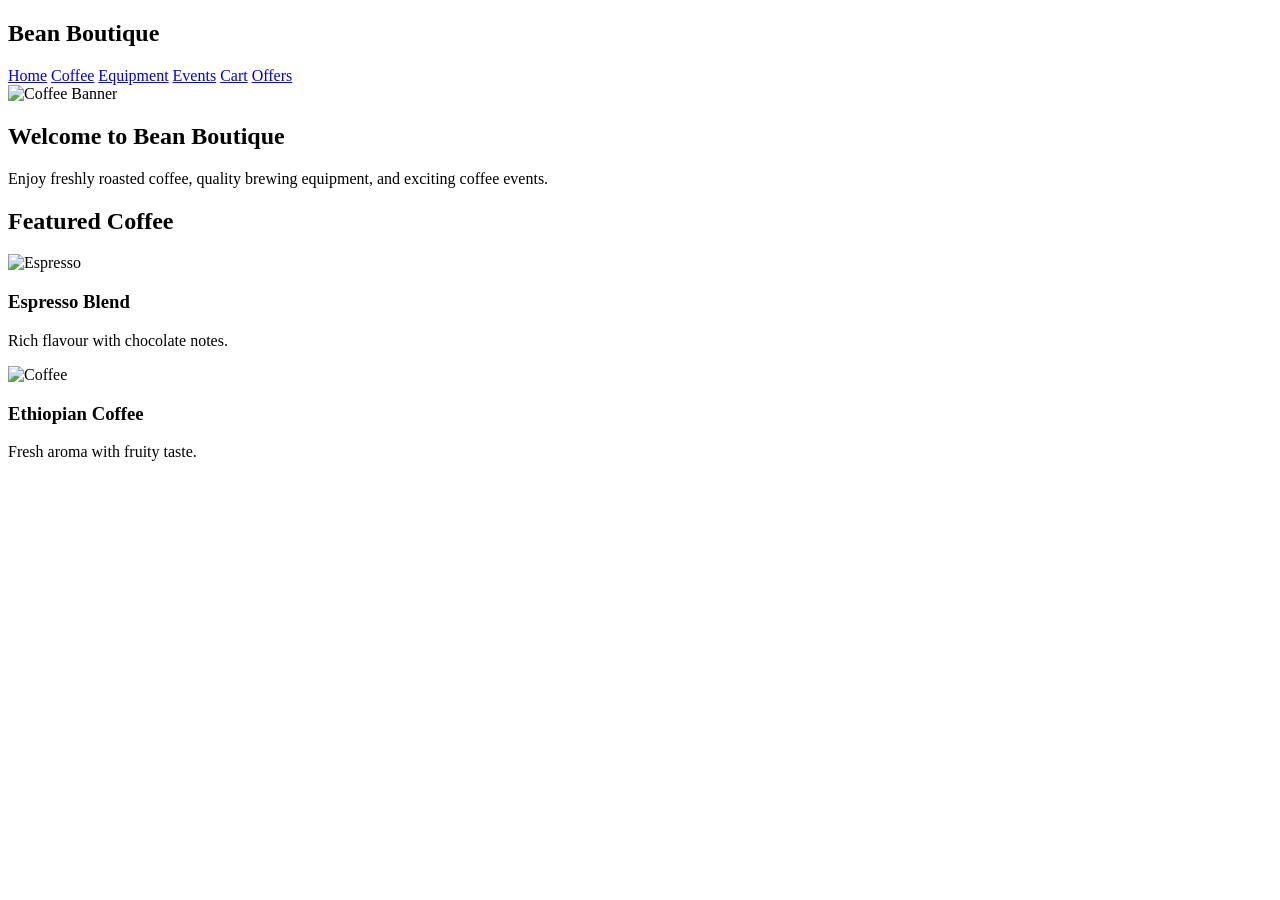
==== index.html @ 32bd18fa "coffee" ====
<!DOCTYPE html>
<html lang="en">
<head>
    <meta charset="UTF-8">
    <meta name="viewport" content="width=device-width, initial-scale=1.0">
    <title>Bean Boutique</title>
    <link rel="stylesheet" href="style.css">
</head>
<body>

    <main>
        <header class="header">

            <div class="logo">
                <h2>Bean Boutique</h2>
            </div>

            <nav class="navbar">

                <a href="index.html">Home</a>
                <a href="coffee.html">Coffee</a>
                <a href="equipment.html">Equipment</a>
                <a href="events.html">Events</a>
                <a href="cart.html">Cart</a>
                <a href="offers.html">Offers</a>

            </nav>

        </header>


        <section class="home-section">

            <div class="home-wrapper">

                <img src="coffee-banner.jpg" alt="Coffee Banner" class="banner-image">

                <h1>Welcome to Bean Boutique</h1>

                <p>
                    Enjoy freshly roasted coffee, quality brewing equipment,
                    and exciting coffee events.
                </p>

            </div>

        </section>
        <section class="coffee-section">

            <h2>Featured Coffee</h2>

            <div class="coffee-wrapper">

                <div class="coffee-card">

                    <img src="espresso.jpg" alt="Espresso">

                    <h3>Espresso Blend</h3>

                    <p>Rich flavour with chocolate notes.</p>

                </div>
                <div class="coffee-card">

                    <img src="ethiopian.jpg" alt="Coffee">

                    <h3>Ethiopian Coffee</h3>

                    <p>Fresh aroma with fruity taste.</p>

                </div>

                <div class="coffee-card">
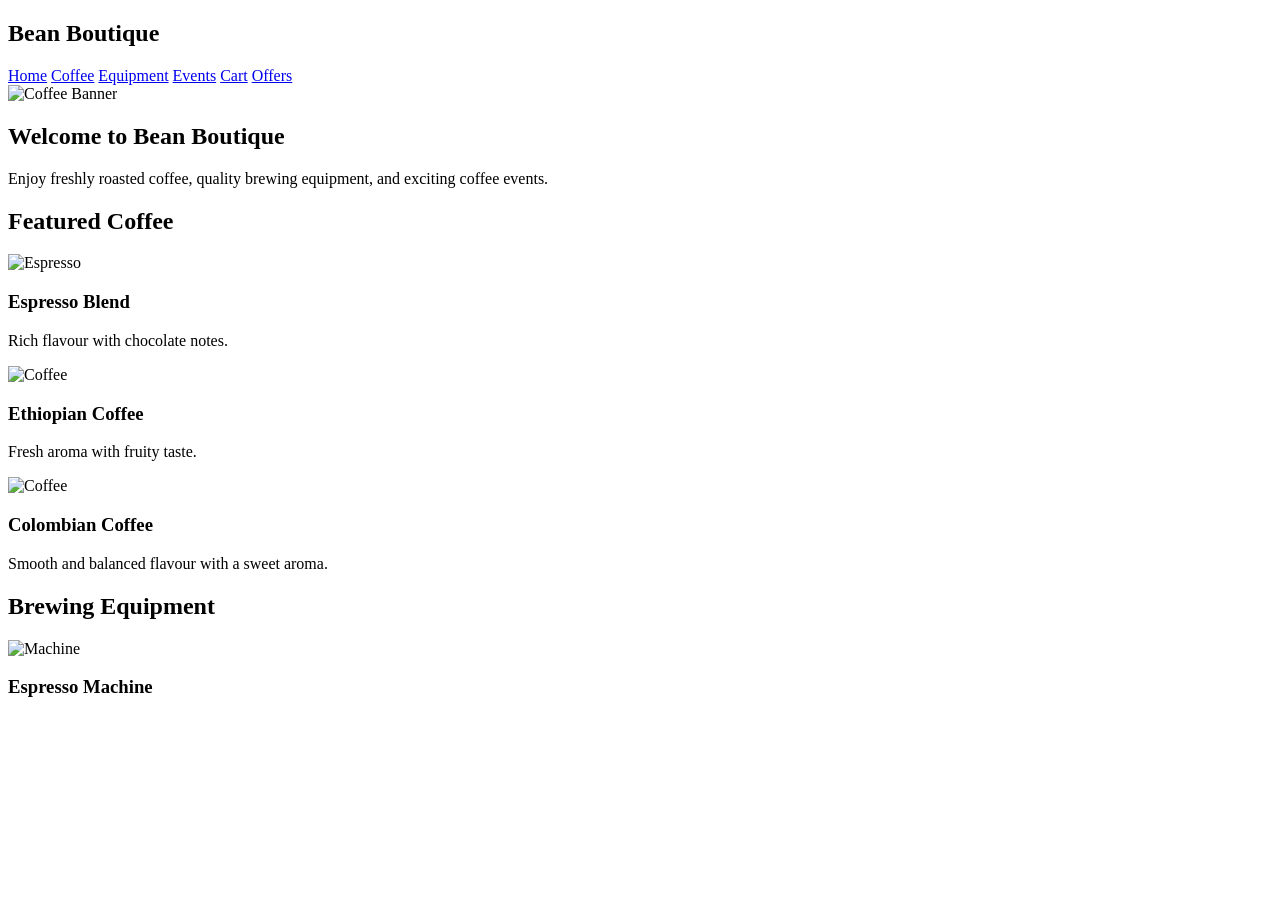
==== commit b7313971: "aroma" ====
--- a/index.html
+++ b/index.html
@@ -71,5 +71,29 @@
                 </div>
 
                 <div class="coffee-card">
+                     <img src="colombia.jpg" alt="Coffee">
+
+                    <h3>Colombian Coffee</h3>
+
+                    <p>Smooth and balanced flavour with a sweet aroma.</p>
+
+                </div>
+
+            </div>
+
+        </section>
+
+        <section class="equipment-section">
+
+            <h2>Brewing Equipment</h2>
+
+            <div class="equipment-wrapper">
+
+                <div class="equipment-card">
+
+                    <img src="machine.jpg" alt="Machine">
+
+                    <h3>Espresso Machine</h3>
 
 
+
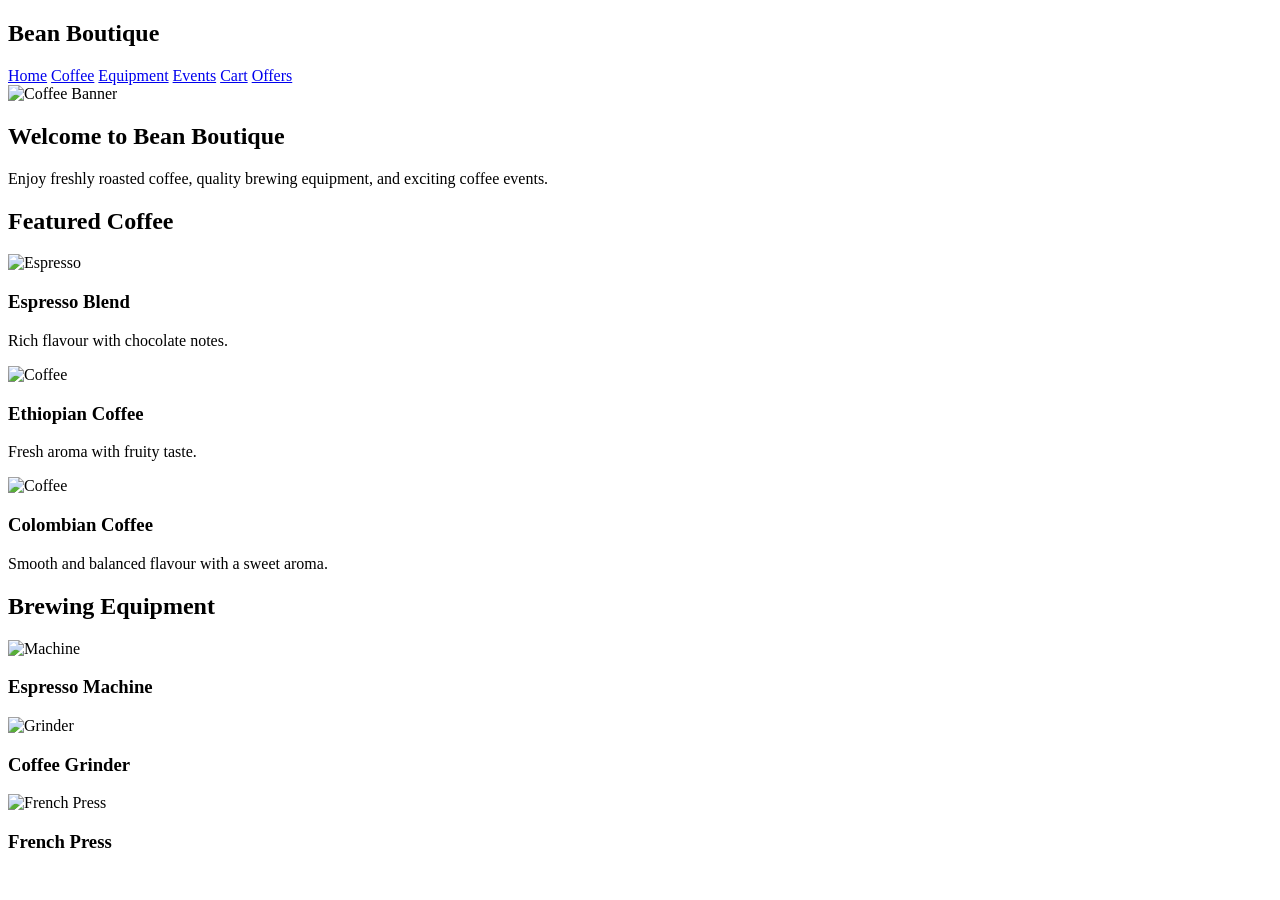
==== commit 58a4eeb6: "french" ====
--- a/index.html
+++ b/index.html
@@ -94,6 +94,28 @@
                     <img src="machine.jpg" alt="Machine">
 
                     <h3>Espresso Machine</h3>
+                    </div>
+                    <div class="equipment-card">
+
+                    <img src="grinder.jpg" alt="Grinder">
+
+                    <h3>Coffee Grinder</h3>
+
+                </div>
+
+                <div class="equipment-card">
+
+                    <img src="frenchpress.jpg" alt="French Press">
+
+                    <h3>French Press</h3>
+
+                </div>
+
+            </div>
+
+        </section>
 
 
 
+
+
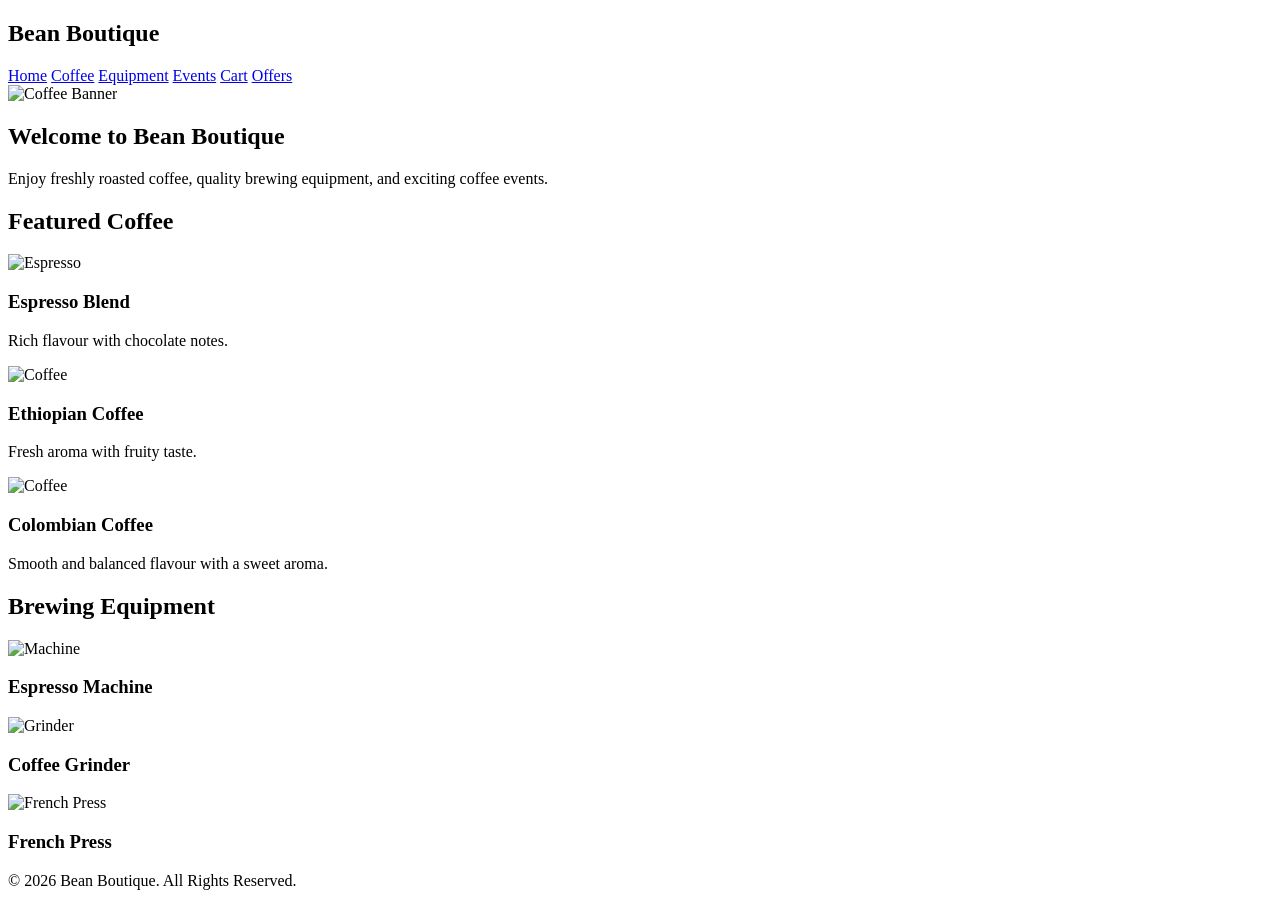
==== commit f94443c7: "boby" ====
--- a/index.html
+++ b/index.html
@@ -114,6 +114,17 @@
             </div>
 
         </section>
+        
+        <footer class="footer">
+
+            <p>&copy; 2026 Bean Boutique. All Rights Reserved.</p>
+
+        </footer>
+
+    </main>
+
+</body>
+</html>
 
 
 
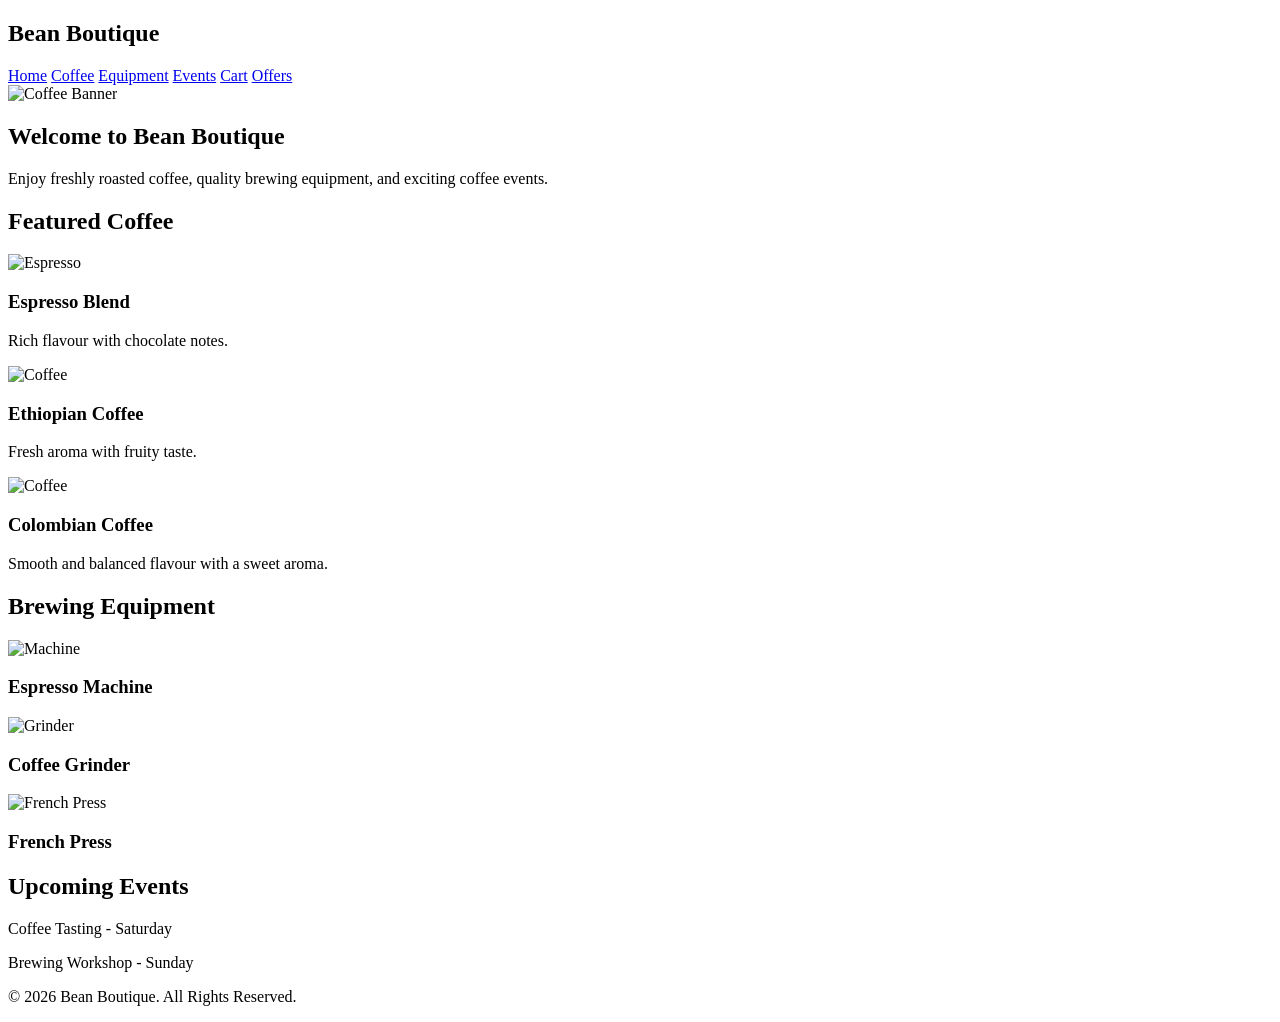
==== commit 264c25a2: "FIND" ====
--- a/index.html
+++ b/index.html
@@ -114,7 +114,16 @@
             </div>
 
         </section>
-        
+        <section class="event-section">
+
+            <h2>Upcoming Events</h2>
+
+            <p>Coffee Tasting - Saturday</p>
+
+            <p>Brewing Workshop - Sunday</p>
+
+        </section>
+
         <footer class="footer">
 
             <p>&copy; 2026 Bean Boutique. All Rights Reserved.</p>
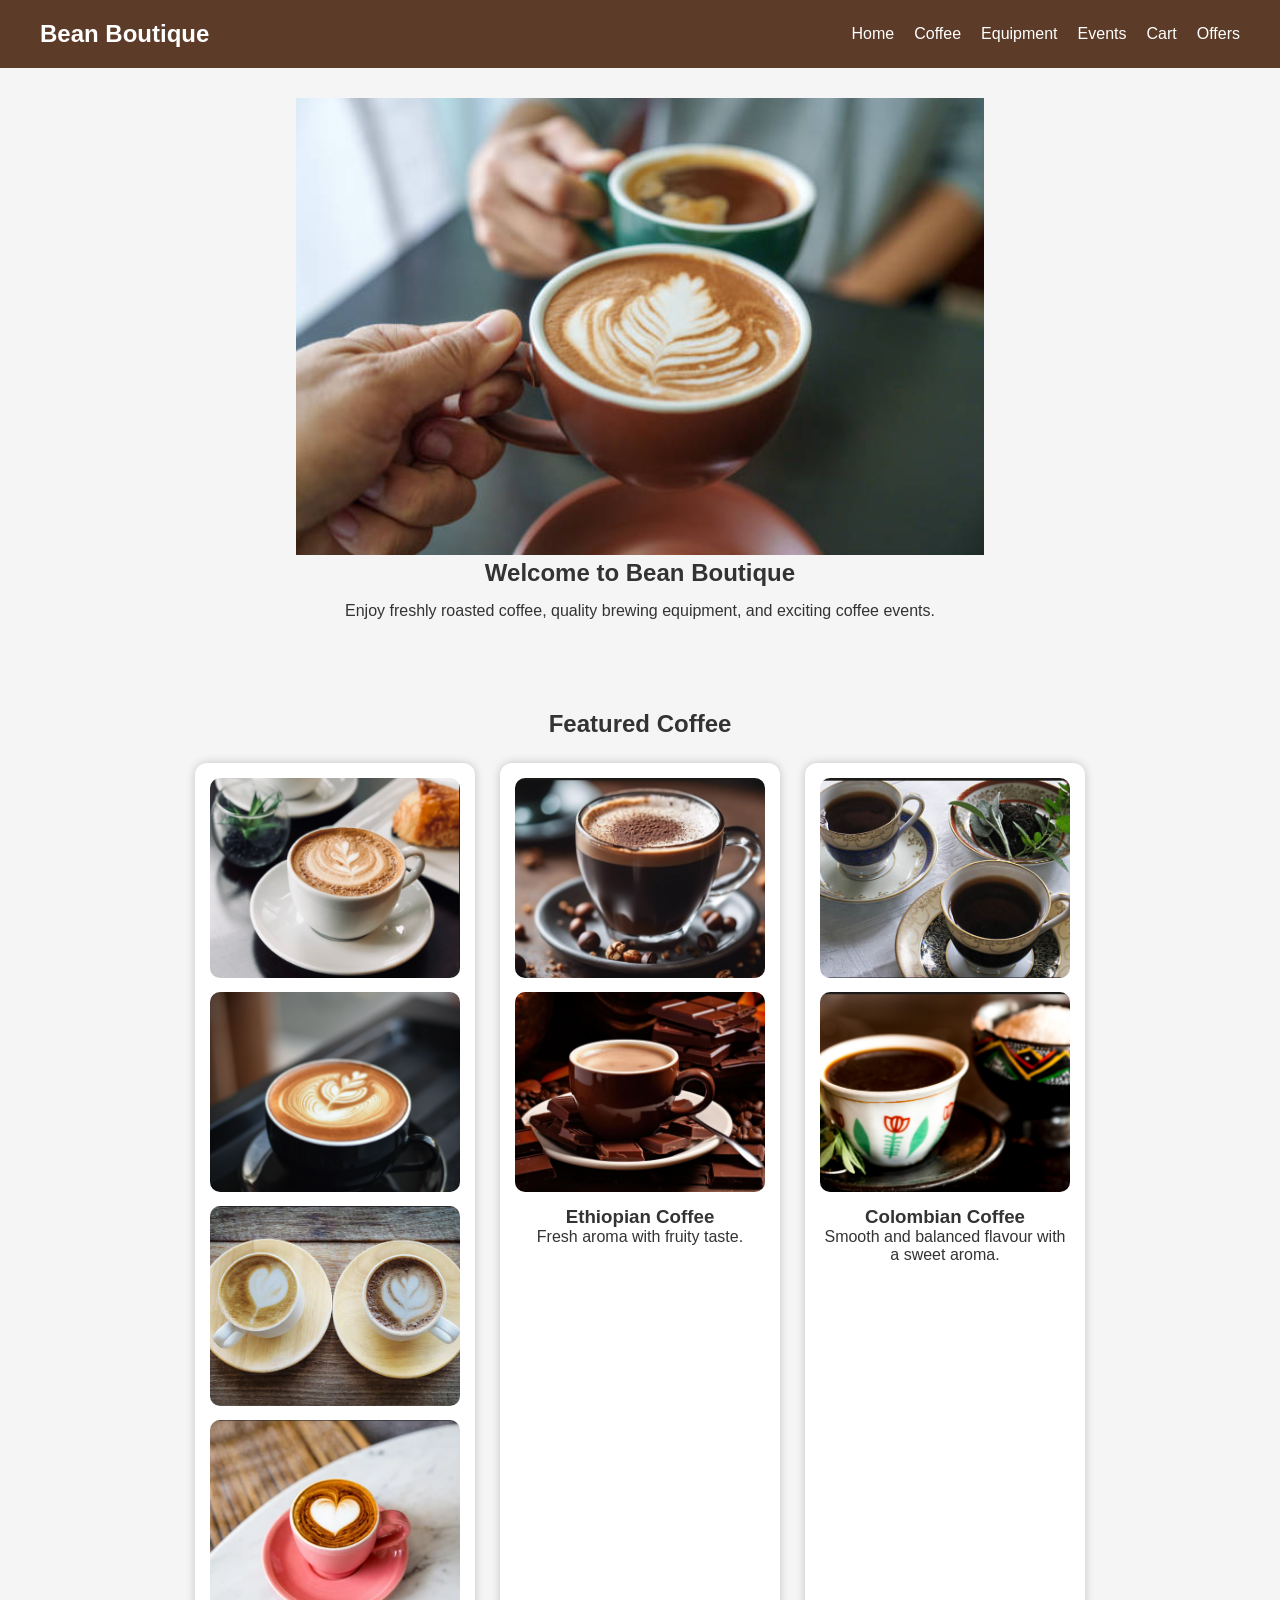
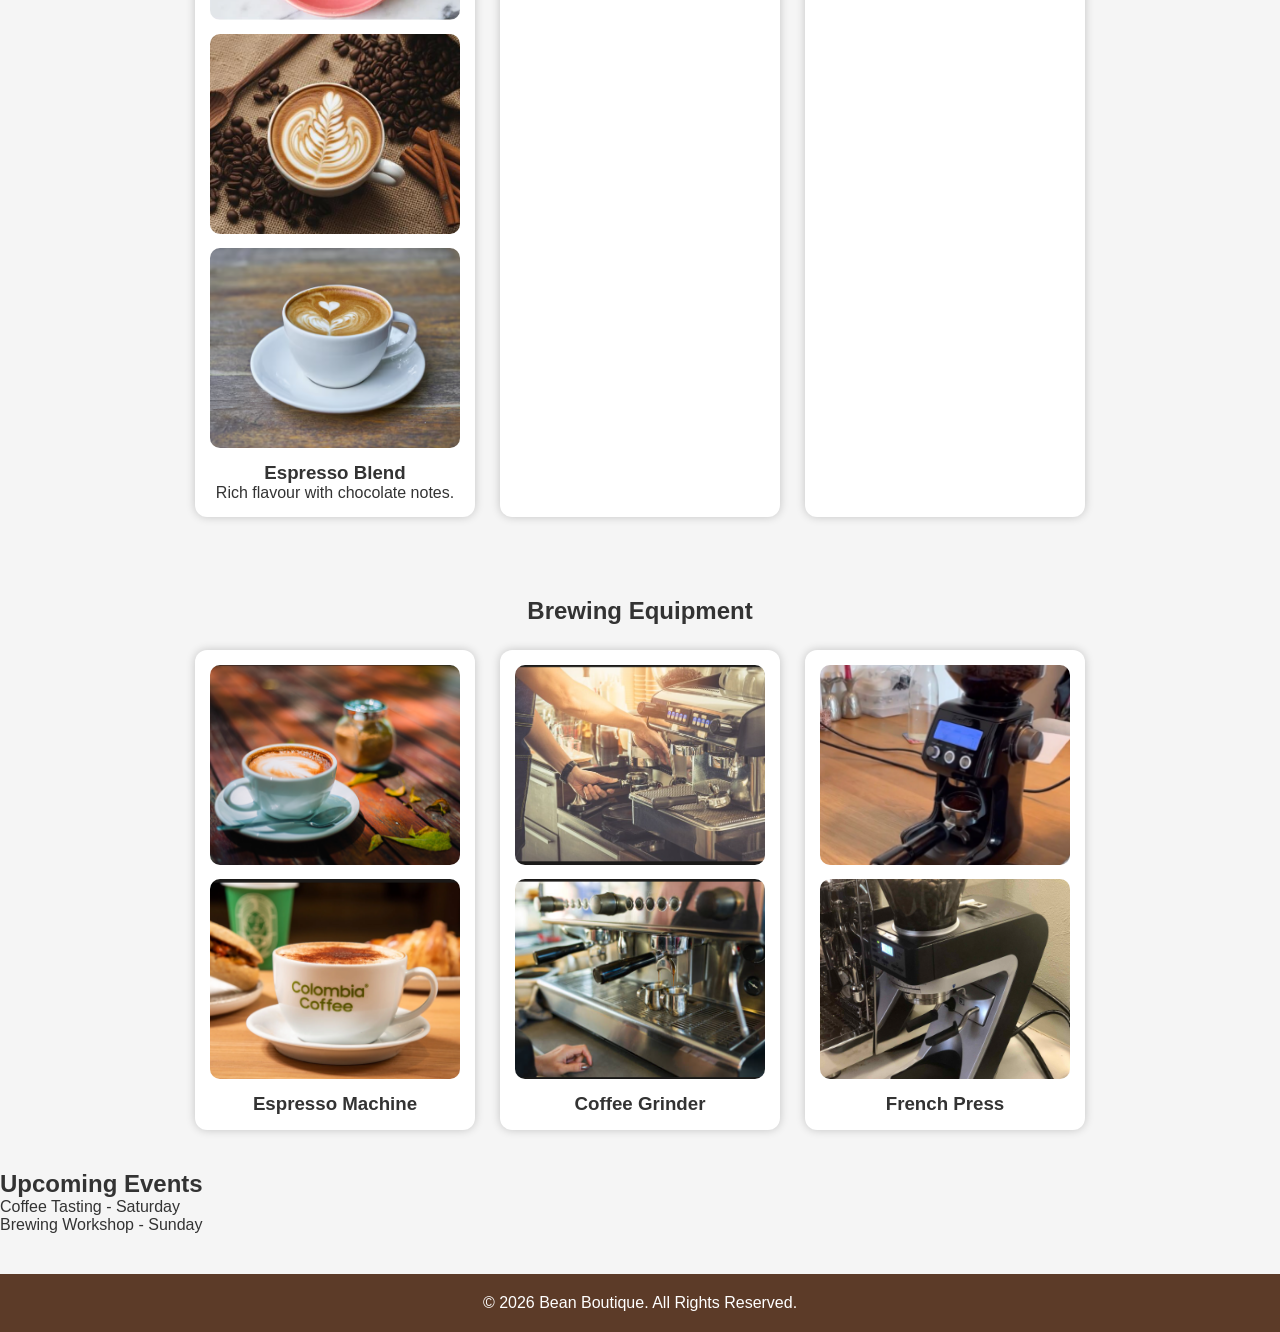
==== commit d685aaa2: "java" ====
--- a/index.html
+++ b/index.html
@@ -1,141 +1,119 @@
-<!DOCTYPE html>
+<!doctype html>
 <html lang="en">
-<head>
-    <meta charset="UTF-8">
-    <meta name="viewport" content="width=device-width, initial-scale=1.0">
+  <head>
+    <meta charset="UTF-8" />
+    <meta name="viewport" content="width=device-width, initial-scale=1.0" />
     <title>Bean Boutique</title>
-    <link rel="stylesheet" href="style.css">
-</head>
-<body>
+    <link rel="stylesheet" href="style.css" />
+  </head>
+  <body>
+    <main>
+      <header class="header">
+        <div class="logo">
+          <h2>Bean Boutique</h2>
+        </div>
 
-    <main>
-        <header class="header">
+        <nav class="navbar">
+          <a href="index.html">Home</a>
+          <a href="coffee.html">Coffee</a>
+          <a href="equipment.html">Equipment</a>
+          <a href="events.html">Events</a>
+          <a href="cart.html">Cart</a>
+          <a href="offers.html">Offers</a>
+        </nav>
+      </header>
 
-            <div class="logo">
-                <h2>Bean Boutique</h2>
-            </div>
+      <section class="home-section">
+        <div class="home-wrapper">
+          <img
+            src="coffee pics/coffee 5.png"
+            alt="Coffee Banner"
+            class="coffee pics/coffee 12.png"
+          />
 
-            <nav class="navbar">
+          <h1>Welcome to Bean Boutique</h1>
 
-                <a href="index.html">Home</a>
-                <a href="coffee.html">Coffee</a>
-                <a href="equipment.html">Equipment</a>
-                <a href="events.html">Events</a>
-                <a href="cart.html">Cart</a>
-                <a href="offers.html">Offers</a>
+          <p>
+            Enjoy freshly roasted coffee, quality brewing equipment, and
+            exciting coffee events.
+          </p>
+        </div>
+      </section>
+      <section class="coffee-section">
+        <h2>Featured Coffee</h2>
 
-            </nav>
+        <div class="coffee-wrapper">
+          <div class="coffee-card">
+            <img src="coffee pics/coffee 35.png" alt="coffee" />
+            <img src="coffee pics/coffee 36.png" alt="coffee" />
+            <img src="coffee pics/coffee 2.png" alt="coffee" />
+            <img src="coffee pics/coffee 3.png" alt="coffee" />
+            <img src="coffee pics/coffee 6.png" alt="coffee" />
+            <img src="coffee pics/coffee 7.png" alt="coffee" />
 
-        </header>
+            <h3>Espresso Blend</h3>
+
+            <p>Rich flavour with chocolate notes.</p>
+          </div>
+          <div class="coffee-card">
+            <img src="coffee pics/coffee 26.png" alt="Coffee" />
+            <img src="coffee pics/coffee 25.png" alt="Coffee" />
 
 
-        <section class="home-section">
+            <h3>Ethiopian Coffee</h3>
 
-            <div class="home-wrapper">
+            <p>Fresh aroma with fruity taste.</p>
+          </div>
 
-                <img src="coffee-banner.jpg" alt="Coffee Banner" class="banner-image">
-
-                <h1>Welcome to Bean Boutique</h1>
-
-                <p>
-                    Enjoy freshly roasted coffee, quality brewing equipment,
-                    and exciting coffee events.
-                </p>
-
-            </div>
-
-        </section>
-        <section class="coffee-section">
-
-            <h2>Featured Coffee</h2>
-
-            <div class="coffee-wrapper">
-
-                <div class="coffee-card">
-
-                    <img src="espresso.jpg" alt="Espresso">
-
-                    <h3>Espresso Blend</h3>
-
-                    <p>Rich flavour with chocolate notes.</p>
-
-                </div>
-                <div class="coffee-card">
-
-                    <img src="ethiopian.jpg" alt="Coffee">
-
-                    <h3>Ethiopian Coffee</h3>
-
-                    <p>Fresh aroma with fruity taste.</p>
-
-                </div>
-
-                <div class="coffee-card">
-                     <img src="colombia.jpg" alt="Coffee">
-
-                    <h3>Colombian Coffee</h3>
-
-                    <p>Smooth and balanced flavour with a sweet aroma.</p>
-
-                </div>
-
-            </div>
-
-        </section>
-
-        <section class="equipment-section">
-
-            <h2>Brewing Equipment</h2>
-
-            <div class="equipment-wrapper">
-
-                <div class="equipment-card">
-
-                    <img src="machine.jpg" alt="Machine">
-
-                    <h3>Espresso Machine</h3>
-                    </div>
-                    <div class="equipment-card">
-
-                    <img src="grinder.jpg" alt="Grinder">
-
-                    <h3>Coffee Grinder</h3>
-
-                </div>
-
-                <div class="equipment-card">
-
-                    <img src="frenchpress.jpg" alt="French Press">
-
-                    <h3>French Press</h3>
-
-                </div>
-
-            </div>
-
-        </section>
-        <section class="event-section">
-
-            <h2>Upcoming Events</h2>
-
-            <p>Coffee Tasting - Saturday</p>
-
-            <p>Brewing Workshop - Sunday</p>
-
-        </section>
-
-        <footer class="footer">
-
-            <p>&copy; 2026 Bean Boutique. All Rights Reserved.</p>
-
-        </footer>
-
-    </main>
-
-</body>
-</html>
+          <div class="coffee-card">
+            <img src="coffee pics/coffee 28.png" alt="Coffee" />
+            <img src="coffee pics/coffee 27.png" alt="Coffee" />
 
 
+            <h3>Colombian Coffee</h3>
 
+            <p>Smooth and balanced flavour with a sweet aroma.</p>
+          </div>
+        </div>
+      </section>
 
+      <section class="equipment-section">
+        <h2>Brewing Equipment</h2>
 
+        <div class="equipment-wrapper">
+          <div class="equipment-card">
+            <img src="coffee pics/coffee 30.png" alt="Machine" />
+            <img src="coffee pics/coffee 29.png" alt="Machine" />
+
+            <h3>Espresso Machine</h3>
+          </div>
+          <div class="equipment-card">
+            <img src="coffee pics/coffee 32.png" alt="Grinder" />
+            <img src="coffee pics/coffee 31.png" alt="Grinder" />
+
+            <h3>Coffee Grinder</h3>
+          </div>
+
+          <div class="equipment-card">
+            <img src="coffee pics/coffee 33.png" alt="French Press" />
+            <img src="coffee pics/coffee 34.png" alt="French Press" />
+            
+
+            <h3>French Press</h3>
+          </div>
+        </div>
+      </section>
+      <section class="event-section">
+        <h2>Upcoming Events</h2>
+
+        <p>Coffee Tasting - Saturday</p>
+
+        <p>Brewing Workshop - Sunday</p>
+      </section>
+
+      <footer class="footer">
+        <p>&copy; 2026 Bean Boutique. All Rights Reserved.</p>
+      </footer>
+    </main>
+  </body>
+</html>
--- a/style.css
+++ b/style.css
@@ -0,0 +1,412 @@
+
+
+*{
+    margin: 0;
+    padding: 0;
+    box-sizing: border-box;
+    font-family: Arial, Helvetica, sans-serif;
+}
+
+body{
+    background-color: #f5f5f5;
+    color: #333;
+}
+
+main{
+    width: 100%;
+}
+
+.header{
+    display: flex;
+    justify-content: space-between;
+    align-items: center;
+    background-color: #5c3b28;
+    padding: 20px 40px;
+}
+
+.logo h2{
+    color: white;
+}
+
+.navbar{
+    display: flex;
+    gap: 20px;
+}
+
+.navbar a{
+    text-decoration: none;
+    color: white;
+    transition: .4s ease;
+}
+
+.navbar a:hover{
+    color: gold;
+}
+
+.home-section{
+    padding: 30px;
+}
+
+.home-wrapper{
+    text-align: center;
+}
+
+.banner-image{
+    width: 100%;
+    height: 450px;
+    object-fit: cover;
+    border-radius: 15px;
+    margin-bottom: 20px;
+}
+
+.home-wrapper h1{
+    margin-bottom: 15px;
+}
+
+.home-wrapper p{
+    margin-bottom: 20px;
+}
+
+.coffee-section{
+    padding: 40px;
+}
+
+.coffee-section h2{
+    text-align: center;
+    margin-bottom: 25px;
+}
+
+.coffee-wrapper{
+    display: flex;
+    justify-content: center;
+    flex-wrap: wrap;
+    gap: 25px;
+}
+
+.coffee-card{
+    width: 280px;
+    background-color: white;
+    padding: 15px;
+    border-radius: 12px;
+    text-align: center;
+    box-shadow: 0 0 10px rgba(0,0,0,.2);
+    transition: .4s ease;
+}
+
+.coffee-card:hover{
+    transform: translateY(-8px);
+}
+
+.coffee-card img{
+    width: 100%;
+    height: 200px;
+    object-fit: cover;
+    border-radius: 10px;
+    margin-bottom: 10px;
+}
+
+.equipment-section{
+    padding: 40px;
+}
+
+.equipment-section h2{
+    text-align: center;
+    margin-bottom: 25px;
+}
+
+.equipment-wrapper{
+    display: flex;
+    justify-content: center;
+    flex-wrap: wrap;
+    gap: 25px;
+}
+
+.equipment-card{
+    width: 280px;
+    background-color: white;
+    padding: 15px;
+    border-radius: 12px;
+    text-align: center;
+    box-shadow: 0 0 10px rgba(0,0,0,.2);
+    transition: .4s ease;
+}
+
+.equipment-card:hover{
+    transform: scale(1.05);
+}
+
+.equipment-card img{
+    width: 100%;
+    height: 200px;
+    object-fit: cover;
+    border-radius: 10px;
+    margin-bottom: 10px;
+}
+
+.coffee-page{
+    padding: 40px;
+}
+
+.coffee-header{
+    text-align: center;
+    margin-bottom: 20px;
+}
+
+.search-container{
+    display: flex;
+    justify-content: center;
+    margin-bottom: 30px;
+}
+
+.search-container input{
+    width: 300px;
+    padding: 10px;
+    border-radius: 5px;
+    border: 1px solid grey;
+}
+
+.events-section{
+    padding: 40px;
+}
+
+.events-header{
+    text-align: center;
+    margin-bottom: 30px;
+}
+
+.events-wrapper{
+    display: flex;
+    justify-content: center;
+    flex-wrap: wrap;
+    gap: 25px;
+}
+
+.event-card{
+    width: 300px;
+    background: white;
+    padding: 15px;
+    border-radius: 12px;
+    text-align: center;
+    box-shadow: 0 0 10px rgba(0,0,0,.2);
+    transition: .4s ease;
+}
+
+.event-card:hover{
+    transform: translateY(-8px);
+}
+
+.event-card img{
+    width: 100%;
+    height: 220px;
+    object-fit: cover;
+    border-radius: 10px;
+    margin-bottom: 10px;
+}
+.register-section{
+    display: flex;
+    justify-content: center;
+    padding: 40px;
+}
+
+.register-wrapper{
+    width: 400px;
+    background: white;
+    padding: 25px;
+    border-radius: 15px;
+    box-shadow: 0 0 10px rgba(0,0,0,.2);
+}
+
+.register-form{
+    display: flex;
+    flex-direction: column;
+    gap: 15px;
+}
+
+.input-form{
+    display: flex;
+    flex-direction: column;
+}
+
+.input-form label{
+    margin-bottom: 5px;
+}
+
+.input-form input{
+    padding: 10px;
+}
+
+.form-btn button{
+    width: 100%;
+    padding: 12px;
+    background: #5c3b28;
+    color: white;
+    border: none;
+    border-radius: 8px;
+    cursor: pointer;
+    transition: .4s ease;
+}
+
+.form-btn button:hover{
+    background: #7b5239;
+}
+
+.cart-section{
+    padding: 40px;
+}
+
+.cart-header{
+    text-align: center;
+    margin-bottom: 20px;
+}
+
+.cart-table{
+    width: 100%;
+    border-collapse: collapse;
+    background: white;
+}
+
+.cart-table th,
+.cart-table td{
+    border: 1px solid #ccc;
+    padding: 15px;
+    text-align: center;
+}
+
+.total-section{
+    margin-top: 20px;
+    text-align: right;
+}
+
+.button-section{
+    margin-top: 20px;
+    display: flex;
+    justify-content: center;
+    gap: 20px;
+}
+
+.button-section button{
+    padding: 12px 20px;
+    background: #5c3b28;
+    color: white;
+    border: none;
+    border-radius: 8px;
+}
+
+.button-section button:hover{
+    background: #7b5239;
+}
+
+.offers-section,
+.subscription-section,
+.benefits-section{
+    padding: 40px;
+}
+
+.offers-header,
+.subscription-header{
+    text-align: center;
+    margin-bottom: 20px;
+}
+
+.offers-wrapper,
+.subscription-wrapper{
+    display: flex;
+    justify-content: center;
+    flex-wrap: wrap;
+    gap: 20px;
+}
+
+.offer-card,
+.subscription-card{
+    width: 280px;
+    background: white;
+    padding: 20px;
+    border-radius: 12px;
+    text-align: center;
+    box-shadow: 0 0 10px rgba(0,0,0,.2);
+    transition: .4s ease;
+}
+
+.offer-card:hover,
+.subscription-card:hover{
+    transform: scale(1.05);
+}
+
+.benefits-wrapper{
+    width: 70%;
+    margin: auto;
+    background: white;
+    padding: 25px;
+    border-radius: 12px;
+    box-shadow: 0 0 10px rgba(0,0,0,.2);
+}
+
+.benefits-wrapper ul{
+    margin-top: 15px;
+    margin-left: 20px;
+}
+
+.benefits-wrapper li{
+    margin-bottom: 10px;
+}
+
+.footer{
+    background: #5c3b28;
+    color: white;
+    text-align: center;
+    padding: 20px;
+    margin-top: 40px;
+}
+@media(max-width:768px){
+
+    .header{
+        flex-direction: column;
+        gap: 20px;
+    }
+
+    .navbar{
+        flex-direction: column;
+        align-items: center;
+    }
+
+    .coffee-wrapper,
+    .equipment-wrapper,
+    .events-wrapper,
+    .offers-wrapper,
+    .subscription-wrapper{
+        flex-direction: column;
+        align-items: center;
+    }
+
+    .banner-image{
+        height: 250px;
+    }
+
+    .register-wrapper{
+        width: 90%;
+    }
+
+    .button-section{
+        flex-direction: column;
+    }
+    .search-container{
+    display:flex;
+    justify-content:center;
+    margin:30px;
+}
+
+.search-container input{
+    width:300px;
+    padding:12px;
+    border:2px solid #5c3b28;
+    border-radius:25px;
+    outline:none;
+    transition:.4s ease;
+}
+
+.search-container input:focus{
+    width:380px;
+    box-shadow:0 0 12px rgba(92,59,40,.5);
+}
+
+}
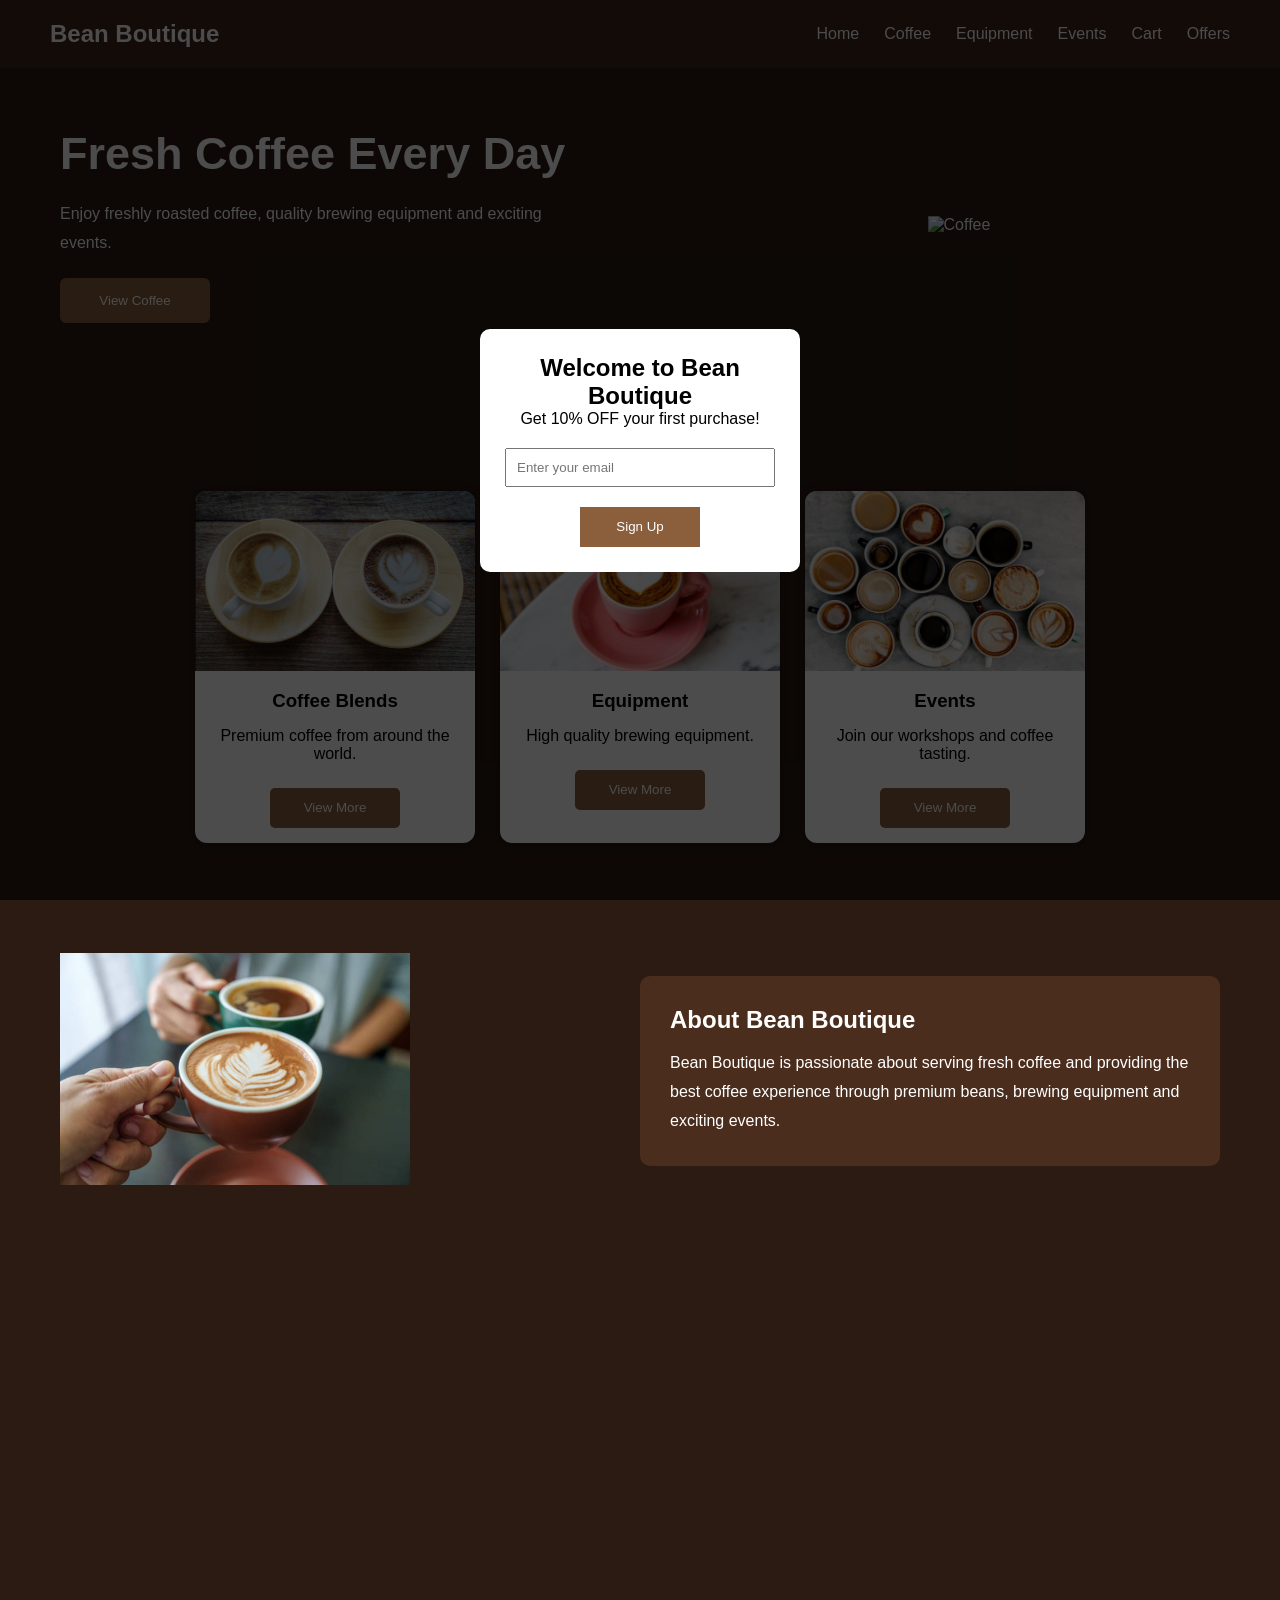
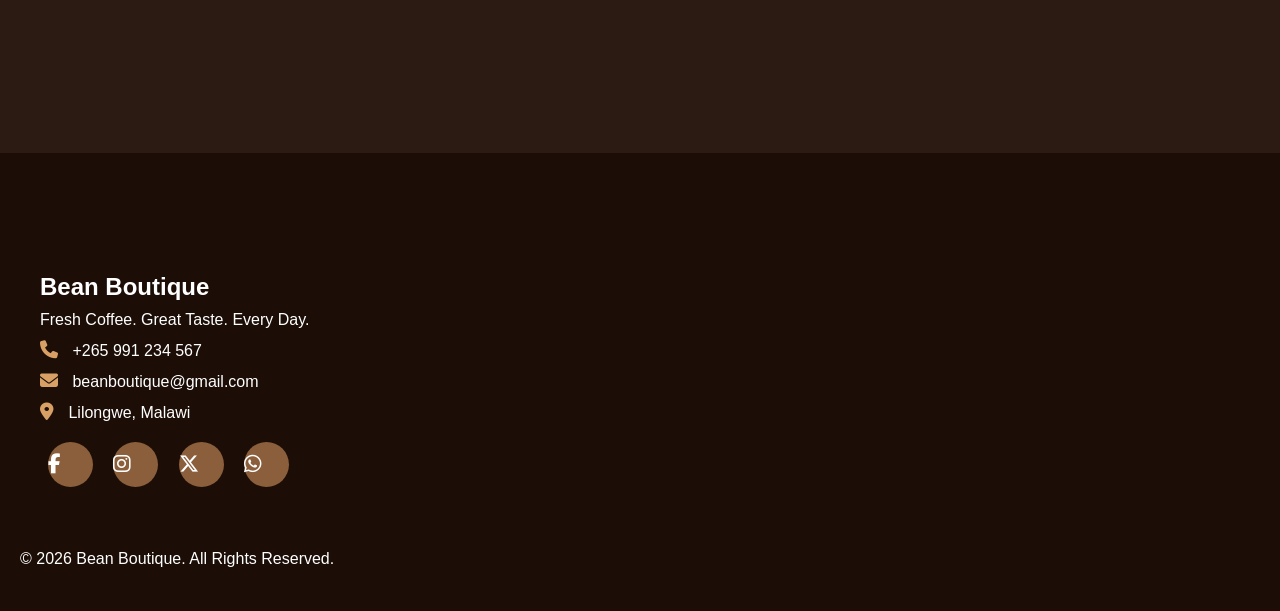
==== commit f5485c27: "sarah" ====
--- a/index.html
+++ b/index.html
@@ -1,119 +1,206 @@
-<!doctype html>
+<!DOCTYPE html>
 <html lang="en">
-  <head>
-    <meta charset="UTF-8" />
-    <meta name="viewport" content="width=device-width, initial-scale=1.0" />
+
+<head>
+    <meta charset="UTF-8">
+    <meta name="viewport" content="width=device-width, initial-scale=1.0">
     <title>Bean Boutique</title>
-    <link rel="stylesheet" href="style.css" />
-  </head>
-  <body>
+    <link rel="stylesheet" href="style.css">
+</head>
+
+<body>
+    <div id="popup" class="popup">
+        <div class="popup-content">
+            <h2>Welcome to Bean Boutique</h2>
+            <p>Get 10% OFF your first purchase!</p>
+
+            <input type="email" id="email" placeholder="Enter your email" required>
+
+            <button onclick="closePopup()">Sign Up</button>
+        </div>
+    </div>
+
+    <header class="header">
+
+        <div class="logo">
+            <h2>Bean Boutique</h2>
+        </div>
+
+        <nav class="navbar">
+            <a href="index.html">Home</a>
+            <a href="coffee.html">Coffee</a>
+            <a href="equipment.html">Equipment</a>
+            <a href="events.html">Events</a>
+            <a href="cart.html">Cart</a>
+            <a href="offers.html">Offers</a>
+        </nav>
+
+    </header>
+
     <main>
-      <header class="header">
-        <div class="logo">
-          <h2>Bean Boutique</h2>
+
+        <section class="hero-section">
+
+            <div class="hero-text">
+
+                <h1>Fresh Coffee Every Day</h1>
+
+                <p>
+                    Enjoy freshly roasted coffee,
+                    quality brewing equipment and exciting events.
+                </p>
+
+                <a href="coffee.html">
+                    <button>View Coffee</button>
+                </a>
+
+            </div>
+
+            <div class="hero-image">
+
+                <img id="slide" src="coffee pics/coffee 1.png" alt="Coffee">
+
+            </div>
+
+        </section>
+
+        <section class="services">
+
+            <h2>Our Services</h2>
+
+            <div class="service-wrapper">
+
+                <div class="service-card">
+
+                    <img src="coffee pics/coffee 2.png" alt="Coffee">
+
+                    <h3>Coffee Blends</h3>
+
+                    <p>Premium coffee from around the world.</p>
+
+                    <a href="coffee.html">
+                        <button>View More</button>
+                    </a>
+
+                </div>
+
+                <div class="service-card">
+
+                    <img src="coffee pics/coffee 3.png" alt="Equipment">
+
+                    <h3>Equipment</h3>
+
+                    <p>High quality brewing equipment.</p>
+
+                    <a href="equipment.html">
+                        <button>View More</button>
+                    </a>
+
+                </div>
+
+                <div class="service-card">
+
+                    <img src="coffee pics/coffee 4.png" alt="Events">
+
+                    <h3>Events</h3>
+
+                    <p>Join our workshops and coffee tasting.</p>
+
+                    <a href="events.html">
+                        <button>View More</button>
+                    </a>
+
+                </div>
+
+            </div>
+
+        </section>
+
+        <section class="about">
+
+            <div class="about-image">
+
+                <img src="coffee pics/coffee 5.png" alt="Coffee">
+
+            </div>
+
+            <div class="about-text">
+
+                <h2>About Bean Boutique</h2>
+
+                <p>
+
+                    Bean Boutique is passionate about serving
+                    fresh coffee and providing the best coffee
+                    experience through premium beans,
+                    brewing equipment and exciting events.
+
+                </p>
+
+            </div>
+
+        </section>
+        <div>
+            <iframe
+                src="https://www.google.com/maps/embed?pb=!1m18!1m12!1m3!1d3872.0025471518516!2d33.70125247369777!3d-13.958453886455269!2m3!1f0!2f0!3f0!3m2!1i1024!2i768!4f13.1!3m3!1m2!1s0x1921d15429c1e565%3A0x21d57a1f16bc624d!2sAirwing%20Street!5e0!3m2!1sen!2smw!4v1784202854653!5m2!1sen!2smw"
+                width="600" height="450" style="border:0;" allowfullscreen="" loading="lazy"
+                referrerpolicy="strict-origin-when-cross-origin">
+            </iframe>
         </div>
 
-        <nav class="navbar">
-          <a href="index.html">Home</a>
-          <a href="coffee.html">Coffee</a>
-          <a href="equipment.html">Equipment</a>
-          <a href="events.html">Events</a>
-          <a href="cart.html">Cart</a>
-          <a href="offers.html">Offers</a>
-        </nav>
-      </header>
-
-      <section class="home-section">
-        <div class="home-wrapper">
-          <img
-            src="coffee pics/coffee 5.png"
-            alt="Coffee Banner"
-            class="coffee pics/coffee 12.png"
-          />
-
-          <h1>Welcome to Bean Boutique</h1>
-
-          <p>
-            Enjoy freshly roasted coffee, quality brewing equipment, and
-            exciting coffee events.
-          </p>
-        </div>
-      </section>
-      <section class="coffee-section">
-        <h2>Featured Coffee</h2>
-
-        <div class="coffee-wrapper">
-          <div class="coffee-card">
-            <img src="coffee pics/coffee 35.png" alt="coffee" />
-            <img src="coffee pics/coffee 36.png" alt="coffee" />
-            <img src="coffee pics/coffee 2.png" alt="coffee" />
-            <img src="coffee pics/coffee 3.png" alt="coffee" />
-            <img src="coffee pics/coffee 6.png" alt="coffee" />
-            <img src="coffee pics/coffee 7.png" alt="coffee" />
-
-            <h3>Espresso Blend</h3>
-
-            <p>Rich flavour with chocolate notes.</p>
-          </div>
-          <div class="coffee-card">
-            <img src="coffee pics/coffee 26.png" alt="Coffee" />
-            <img src="coffee pics/coffee 25.png" alt="Coffee" />
-
-
-            <h3>Ethiopian Coffee</h3>
-
-            <p>Fresh aroma with fruity taste.</p>
-          </div>
-
-          <div class="coffee-card">
-            <img src="coffee pics/coffee 28.png" alt="Coffee" />
-            <img src="coffee pics/coffee 27.png" alt="Coffee" />
-
-
-            <h3>Colombian Coffee</h3>
-
-            <p>Smooth and balanced flavour with a sweet aroma.</p>
-          </div>
-        </div>
-      </section>
-
-      <section class="equipment-section">
-        <h2>Brewing Equipment</h2>
-
-        <div class="equipment-wrapper">
-          <div class="equipment-card">
-            <img src="coffee pics/coffee 30.png" alt="Machine" />
-            <img src="coffee pics/coffee 29.png" alt="Machine" />
-
-            <h3>Espresso Machine</h3>
-          </div>
-          <div class="equipment-card">
-            <img src="coffee pics/coffee 32.png" alt="Grinder" />
-            <img src="coffee pics/coffee 31.png" alt="Grinder" />
-
-            <h3>Coffee Grinder</h3>
-          </div>
-
-          <div class="equipment-card">
-            <img src="coffee pics/coffee 33.png" alt="French Press" />
-            <img src="coffee pics/coffee 34.png" alt="French Press" />
-            
-
-            <h3>French Press</h3>
-          </div>
-        </div>
-      </section>
-      <section class="event-section">
-        <h2>Upcoming Events</h2>
-
-        <p>Coffee Tasting - Saturday</p>
-
-        <p>Brewing Workshop - Sunday</p>
-      </section>
-
-      <footer class="footer">
-        <p>&copy; 2026 Bean Boutique. All Rights Reserved.</p>
-      </footer>
+        </section>
+
+        <footer class="footer">
+            <footer class="footer">
+                <h2>Bean Boutique</h2>
+
+                <p>Fresh Coffee. Great Taste. Every Day.</p>
+
+                <div class="contact-info">
+
+                    <p>
+                        <i class="fa-solid fa-phone"></i>
+                        <a href="tel:+265991234567">+265 991 234 567</a>
+                    </p>
+
+                    <p>
+                        <i class="fa-solid fa-envelope"></i>
+                        <a href="mailto:beanboutique@gmail.com">beanboutique@gmail.com</a>
+                    </p>
+
+                    <p>
+                        <i class="fa-solid fa-location-dot"></i>
+                        Lilongwe, Malawi
+                    </p>
+
+                </div>
+
+                <div class="social-icons">
+
+                    <a href="#"><i class="fab fa-facebook-f"></i></a>
+
+                    <a href="#"><i class="fab fa-instagram"></i></a>
+
+                    <a href="#"><i class="fab fa-x-twitter"></i></a>
+
+                    <a href="#"><i class="fab fa-whatsapp"></i></a>
+
+                </div>
+
+                <p class="copyright">
+                </p>
+                <header>
+                    <link rel="stylesheet"
+                        href="https://cdnjs.cloudflare.com/ajax/libs/font-awesome/6.5.2/css/all.min.css">
+                </header>
+            </footer>
+            <p>&copy; 2026 Bean Boutique. All Rights Reserved.</p>
+        </footer>
+
     </main>
-  </body>
-</html>
+
+    <script src="script.js"></script>
+
+</body>
+
+</html>
--- a/style.css
+++ b/style.css
@@ -1,412 +1,717 @@
-
-
-*{
-    margin: 0;
-    padding: 0;
-    box-sizing: border-box;
-    font-family: Arial, Helvetica, sans-serif;
-}
-
-body{
-    background-color: #f5f5f5;
-    color: #333;
-}
-
-main{
-    width: 100%;
-}
-
-.header{
-    display: flex;
-    justify-content: space-between;
-    align-items: center;
-    background-color: #5c3b28;
-    padding: 20px 40px;
-}
-
-.logo h2{
-    color: white;
-}
-
-.navbar{
-    display: flex;
-    gap: 20px;
-}
-
-.navbar a{
-    text-decoration: none;
-    color: white;
-    transition: .4s ease;
-}
-
-.navbar a:hover{
-    color: gold;
-}
-
-.home-section{
-    padding: 30px;
-}
-
-.home-wrapper{
-    text-align: center;
-}
-
-.banner-image{
-    width: 100%;
-    height: 450px;
-    object-fit: cover;
-    border-radius: 15px;
-    margin-bottom: 20px;
-}
-
-.home-wrapper h1{
-    margin-bottom: 15px;
-}
-
-.home-wrapper p{
-    margin-bottom: 20px;
-}
-
-.coffee-section{
-    padding: 40px;
-}
-
-.coffee-section h2{
-    text-align: center;
-    margin-bottom: 25px;
-}
-
-.coffee-wrapper{
-    display: flex;
-    justify-content: center;
-    flex-wrap: wrap;
-    gap: 25px;
-}
-
-.coffee-card{
-    width: 280px;
-    background-color: white;
-    padding: 15px;
-    border-radius: 12px;
-    text-align: center;
-    box-shadow: 0 0 10px rgba(0,0,0,.2);
-    transition: .4s ease;
-}
-
-.coffee-card:hover{
-    transform: translateY(-8px);
-}
-
-.coffee-card img{
-    width: 100%;
-    height: 200px;
-    object-fit: cover;
-    border-radius: 10px;
-    margin-bottom: 10px;
-}
-
-.equipment-section{
-    padding: 40px;
-}
-
-.equipment-section h2{
-    text-align: center;
-    margin-bottom: 25px;
-}
-
-.equipment-wrapper{
-    display: flex;
-    justify-content: center;
-    flex-wrap: wrap;
-    gap: 25px;
-}
-
-.equipment-card{
-    width: 280px;
-    background-color: white;
-    padding: 15px;
-    border-radius: 12px;
-    text-align: center;
-    box-shadow: 0 0 10px rgba(0,0,0,.2);
-    transition: .4s ease;
-}
-
-.equipment-card:hover{
-    transform: scale(1.05);
-}
-
-.equipment-card img{
-    width: 100%;
-    height: 200px;
-    object-fit: cover;
-    border-radius: 10px;
-    margin-bottom: 10px;
-}
-
-.coffee-page{
-    padding: 40px;
-}
-
-.coffee-header{
-    text-align: center;
-    margin-bottom: 20px;
-}
-
-.search-container{
-    display: flex;
-    justify-content: center;
-    margin-bottom: 30px;
-}
-
-.search-container input{
-    width: 300px;
-    padding: 10px;
-    border-radius: 5px;
-    border: 1px solid grey;
-}
-
-.events-section{
-    padding: 40px;
-}
-
-.events-header{
-    text-align: center;
-    margin-bottom: 30px;
-}
-
-.events-wrapper{
-    display: flex;
-    justify-content: center;
-    flex-wrap: wrap;
-    gap: 25px;
-}
-
-.event-card{
-    width: 300px;
-    background: white;
-    padding: 15px;
-    border-radius: 12px;
-    text-align: center;
-    box-shadow: 0 0 10px rgba(0,0,0,.2);
-    transition: .4s ease;
-}
-
-.event-card:hover{
-    transform: translateY(-8px);
-}
-
-.event-card img{
-    width: 100%;
-    height: 220px;
-    object-fit: cover;
-    border-radius: 10px;
-    margin-bottom: 10px;
-}
+/*=========================
+GENERAL
+==========================*/
+
+* {
+  margin: 0;
+  padding: 0;
+  box-sizing: border-box;
+}
+
+body {
+  font-family: Arial, Helvetica, sans-serif;
+  background: #2b1b12;
+  color: white;
+}
+
+img {
+  width: 100%;
+}
+
+a {
+  text-decoration: none;
+}
+
+/*=========================
+HEADER
+==========================*/
+
+.header {
+  display: flex;
+  justify-content: space-between;
+  align-items: center;
+  padding: 20px 50px;
+  background: #3d2518;
+}
+
+.logo h2 {
+  color: white;
+}
+
+.navbar {
+  display: flex;
+  gap: 25px;
+}
+
+.navbar a {
+  color: white;
+  transition: 0.3s;
+}
+
+.navbar a:hover {
+  color: #d9a066;
+}
+
+/*=========================
+HERO
+==========================*/
+
+.hero-section {
+  display: flex;
+  justify-content: space-between;
+  align-items: center;
+  padding: 60px;
+  gap: 40px;
+}
+
+.hero-text {
+  width: 45%;
+}
+
+.hero-text h1 {
+  font-size: 45px;
+  margin-bottom: 20px;
+}
+
+.hero-text p {
+  line-height: 1.8;
+  margin-bottom: 20px;
+}
+
+.hero-text button {
+  width: 150px;
+  height: 45px;
+  border: none;
+  border-radius: 6px;
+  background: #8b5e3c;
+  color: white;
+  cursor: pointer;
+  transition: 0.3s;
+}
+
+.hero-text button:hover {
+  background: #b57d52;
+}
+
+.hero-image {
+  width: 45%;
+  text-align: center;
+}
+
+.hero-image img {
+  max-width: 380px;
+  height: 380px;
+  object-fit: contain;
+}
+
+/*=========================
+SERVICES
+==========================*/
+
+.services {
+  padding: 50px;
+  text-align: center;
+}
+
+.services h2 {
+  margin-bottom: 30px;
+}
+
+.service-wrapper {
+  display: flex;
+  justify-content: center;
+  gap: 25px;
+  flex-wrap: wrap;
+}
+
+.service-card {
+  width: 280px;
+  background: white;
+  color: black;
+  border-radius: 12px;
+  overflow: hidden;
+  box-shadow: 0 0 10px rgba(0, 0, 0, 0.3);
+  transition: 0.3s;
+}
+
+.service-card:hover {
+  transform: translateY(-6px);
+}
+
+.service-card img {
+  height: 180px;
+  object-fit: cover;
+}
+
+.service-card h3 {
+  margin: 15px;
+}
+
+.service-card p {
+  margin: 10px;
+}
+
+.service-card button {
+  margin: 15px;
+  width: 130px;
+  height: 40px;
+  border: none;
+  border-radius: 5px;
+  background: #8b5e3c;
+  color: white;
+  cursor: pointer;
+}
+
+.service-card button:hover {
+  background: #b57d52;
+}
+
+/*=========================
+ABOUT
+==========================*/
+
+.about {
+  display: flex;
+  justify-content: space-between;
+  align-items: center;
+  gap: 40px;
+  padding: 60px;
+}
+
+.about-image {
+  width: 45%;
+}
+
+.about-image img {
+  max-width: 350px;
+}
+
+.about-text {
+  width: 50%;
+  background: #4a2d1d;
+  padding: 30px;
+  border-radius: 10px;
+}
+
+.about-text h2 {
+  margin-bottom: 15px;
+}
+
+.about-text p {
+  line-height: 1.8;
+}
+
+/*=========================
+POPUP
+==========================*/
+
+.popup {
+  position: fixed;
+  top: 0;
+  left: 0;
+  width: 100%;
+  height: 100%;
+  background: rgba(0, 0, 0, 0.7);
+  display: flex;
+  justify-content: center;
+  align-items: center;
+}
+
+.popup-content {
+  width: 320px;
+  background: white;
+  color: black;
+  padding: 25px;
+  border-radius: 10px;
+  text-align: center;
+}
+
+.popup-content input {
+  width: 100%;
+  padding: 10px;
+  margin: 20px 0;
+}
+
+.popup-content button {
+  width: 120px;
+  height: 40px;
+  border: none;
+  background: #8b5e3c;
+  color: white;
+  cursor: pointer;
+}
+
+.popup-content button:hover {
+  background: #b57d52;
+}
+
+/*=========================
+FOOTER
+==========================*/
+
+.footer {
+  text-align: center;
+  padding: 20px;
+  background: #3d2518;
+  margin-top: 40px;
+}
+.footer{
+    background:#3d2518;
+    color:white;
+    text-align:left;
+    padding:25px;
+    margin-top:40px;
+}
+.footer{
+    background:#1c0e07;
+    color:white;
+    text-align:left;
+    padding:35px 20px;
+    margin-top:50px;
+}
+
+.footer h2{
+    margin-bottom:10px;
+}
+
+.footer p{
+    margin:8px 0;
+}
+
+.contact-info p{
+    margin:12px 0;
+}
+
+.contact-info i{
+    color:#d9a066;
+    margin-right:10px;
+    font-size:18px;
+}
+
+.contact-info a{
+    color:white;
+    text-decoration:none;
+}
+
+.contact-info a:hover{
+    color:#d9a066;
+}
+
+.social-icons{
+    margin:20px 0;
+}
+
+.social-icons a{
+    display:inline-block;
+    width:45px;
+    height:45px;
+    line-height:45px;
+    margin:0 8px;
+    background:#8b5e3c;
+    color:white;
+    border-radius:50%;
+    font-size:20px;
+    transition:.3s;
+}
+
+.social-icons a:hover{
+    background:#d9a066;
+    color:#3d2518;
+    transform:translateY(-5px);
+}
+
+.copyright{
+    margin-top:20px;
+    font-size:14px;
+}
+/*=========================
+COFFEE PAGE
+==========================*/
+
+.coffee-page,
+.equipment-page,
+.events-section,
+.cart-section,
+.offers-section {
+  padding: 50px;
+}
+
+.coffee-header,
+.equipment-header,
+.events-header,
+.cart-header,
+.offers-header,
+.subscription-header {
+  text-align: center;
+  margin-bottom: 30px;
+}
+
+.search-container {
+  display: flex;
+  justify-content: center;
+  margin-bottom: 30px;
+}
+
+.search-container input {
+  width: 300px;
+  padding: 12px;
+  border: 2px solid #8b5e3c;
+  border-radius: 30px;
+  transition: 0.3s;
+}
+
+.search-container input:focus {
+  width: 360px;
+  outline: none;
+}
+
+.equipment-card img {
+  width: 150px;
+  height: 150px;
+  border-radius: 8px;
+}
+/* EQUIPMENT PRODUCTS DESIGN */
+
+.equipment-wrapper {
+  display: grid;
+  grid-template-columns: repeat(4, 1fr);
+  gap: 10px;
+  align-items: start;
+  max-width: 400;
+}
+.equipment-card {
+  background: rgb(229, 226, 226);
+  color: black;
+  padding: 40px;
+  border-radius: 40px;
+  text-align: center;
+  box-shadow: 0 0 5px rgba(20, 20, 20, 0.3);
+  transition: 0.4s;
+  gap: 20px;
+}
+
+.equipment-card:hover {
+  transform: translateY(-8px);
+}
+
+.equipment-card img {
+  width: 200px;
+  height: 200px;
+  object-fit: cover;
+  border-radius: 10px;
+}
+
+.equipment-card h3 {
+  margin: 5px 0;
+}
+
+.equipment-card p {
+  margin: 5px;
+}
+
+.equipment-card button {
+  width: 150px;
+  height: 40px;
+  border: none;
+  border-radius: 6px;
+  background: #8b5e3c;
+  color: rgb(61, 35, 35);
+  cursor: pointer;
+}
+
+.equipment-card button:hover {
+  background: #b57d52;
+}
+.product-grid {
+  display: grid;
+  grid-template-columns: repeat(4, 1fr);
+  gap: 10px;
+  align-items: start;
+}
+.product-card {
+  background: rgb(229, 226, 226);
+  color: black;
+  padding: 40px;
+  border-radius: 40px;
+  text-align: center;
+  box-shadow: 0 0 5px rgba(20, 20, 20, 0.3);
+  transition: 0.4s;
+  gap: 20px;
+}
+.product-card img {
+  width: 200px;
+  height: 200px;
+  object-fit: cover;
+  border-radius: 10px;
+}
+.section-title{
+    padding: 20px;
+}
+
+/* MOBILE */
+
+@media (max-width: 768px) {
+  .equipment-wrapper {
+    grid-template-columns: 1fr;
+  }
+
+  /*=========================
+REGISTER FORM
+==========================*/
 .register-section{
-    display: flex;
-    justify-content: center;
-    padding: 40px;
+    padding:60px 20px;
+    display:flex;
+    justify-content:center;
 }
 
 .register-wrapper{
-    width: 400px;
-    background: white;
-    padding: 25px;
-    border-radius: 15px;
-    box-shadow: 0 0 10px rgba(0,0,0,.2);
+    width:700px;
+    background:white;
+    color:#333;
+    padding:35px;
+    border-radius:15px;
+    box-shadow:0 5px 20px rgba(0,0,0,.3);
+}
+
+.register-wrapper h2{
+    text-align:center;
+    color:#6f4e37;
+    margin-bottom:10px;
+}
+
+.register-text{
+    text-align:center;
+    margin-bottom:30px;
+    color:#666;
 }
 
 .register-form{
-    display: flex;
-    flex-direction: column;
-    gap: 15px;
+    display:grid;
+    grid-template-columns:1fr 1fr;
+    gap:20px;
 }
 
 .input-form{
-    display: flex;
-    flex-direction: column;
+    display:flex;
+    flex-direction:column;
 }
 
 .input-form label{
-    margin-bottom: 5px;
-}
-
-.input-form input{
-    padding: 10px;
-}
-
-.form-btn button{
-    width: 100%;
-    padding: 12px;
-    background: #5c3b28;
-    color: white;
-    border: none;
-    border-radius: 8px;
-    cursor: pointer;
-    transition: .4s ease;
-}
-
-.form-btn button:hover{
-    background: #7b5239;
-}
-
-.cart-section{
-    padding: 40px;
-}
-
-.cart-header{
-    text-align: center;
-    margin-bottom: 20px;
-}
-
-.cart-table{
-    width: 100%;
+    margin-bottom:8px;
+    font-weight:bold;
+}
+
+.input-form input,
+.input-form select,
+.input-form textarea{
+    padding:12px;
+    border:1px solid #ccc;
+    border-radius:8px;
+    font-size:15px;
+}
+
+.input-form textarea{
+    resize:none;
+}
+
+.input-form:last-of-type{
+    grid-column:1/3;
+}
+
+.register-btn{
+    grid-column:1/3;
+    padding:14px;
+    background:#8b5e3c;
+    color:white;
+    border:none;
+    border-radius:8px;
+    font-size:16px;
+    cursor:pointer;
+    transition:.3s;
+}
+
+.register-btn:hover{
+    background:#a06b45;
+}
+  /*=========================
+CART
+==========================*/
+
+  .cart-table {
+    width: 90%;
+    margin: auto;
     border-collapse: collapse;
     background: white;
-}
-
-.cart-table th,
-.cart-table td{
-    border: 1px solid #ccc;
+    color: black;
+  }
+
+  .cart-table th {
+    background: #8b5e3c;
+    color: white;
+  }
+  table{
+    margin-left: auto;
+    margin-bottom: auto;
+    width: 80%;
+
+  }
+
+  .cart-table th,
+  .cart-table td {
     padding: 15px;
+    border: 1px solid #ddd;
     text-align: center;
-}
-
-.total-section{
-    margin-top: 20px;
-    text-align: right;
-}
-
-.button-section{
-    margin-top: 20px;
+  }
+  .cart-table tr th{
+    justify-content: space-between;
+  }
+
+  .total-section {
+    text-align: center;
+    margin: 30px;
+  }
+
+  .button-section {
     display: flex;
     justify-content: center;
     gap: 20px;
-}
-
-.button-section button{
-    padding: 12px 20px;
-    background: #5c3b28;
+  }
+
+  .button-section button {
+    width: 180px;
+    height: 45px;
+    border: none;
+    border-radius: 6px;
+    background: #8b5e3c;
     color: white;
-    border: none;
-    border-radius: 8px;
-}
-
-.button-section button:hover{
-    background: #7b5239;
-}
-
-.offers-section,
-.subscription-section,
-.benefits-section{
-    padding: 40px;
-}
-
-.offers-header,
-.subscription-header{
-    text-align: center;
-    margin-bottom: 20px;
-}
-
-.offers-wrapper,
-.subscription-wrapper{
+    cursor: pointer;
+  }
+
+  .button-section button:hover {
+    background: #b57d52;
+  }
+  .cart-wrapper{
+    justify-content: space-between;
+    gap: 40px;
+  }
+
+  /*=========================
+OFFERS
+==========================*/
+
+  .offers-container {
     display: flex;
     justify-content: center;
+    gap: 40px;
     flex-wrap: wrap;
+  }
+
+  .offers-wrapper,
+  .subscription-wrapper {
+    display: flex;
+    flex-direction: column;
     gap: 20px;
-}
-
-.offer-card,
-.subscription-card{
+  }
+
+  .offer-card,
+  .subscription-card {
+    width: 300px;
+    background: white;
+    color: black;
+    padding: 20px;
+    border-radius: 10px;
+    text-align: center;
+    box-shadow: 0 0 10px rgba(0, 0, 0, 0.3);
+    transition: 0.3s;
+  }
+
+  .offer-card:hover,
+  .subscription-card:hover {
+    transform: translateY(-6px);
+  }
+
+  .benefits-section {
+    display: flex;
+    justify-content: center;
+    padding: 30px;
+  }
+
+  .benefits-wrapper {
+    width: 700px;
+    background: white;
+    color: black;
+    padding: 25px;
+    border-radius: 10px;
+  }
+
+  .benefits-wrapper h2 {
+    text-align: center;
+    margin-bottom: 15px;
+  }
+
+  .benefits-wrapper ul {
+    margin-left: 20px;
+  }
+
+  .benefits-wrapper li {
+    margin-bottom: 10px;
+  }
+
+  .header,
+  .hero-section,
+  .about {
+    flex-direction: column;
+    text-align: center;
+  }
+
+  .navbar {
+    flex-wrap: wrap;
+    justify-content: center;
+  }
+
+  .hero-text,
+  .hero-image,
+  .about-text,
+  .about-image {
+    width: 100%;
+  }
+
+  .hero-image img {
     width: 280px;
-    background: white;
-    padding: 20px;
-    border-radius: 12px;
-    text-align: center;
-    box-shadow: 0 0 10px rgba(0,0,0,.2);
-    transition: .4s ease;
-}
-
-.offer-card:hover,
-.subscription-card:hover{
-    transform: scale(1.05);
-}
-
-.benefits-wrapper{
-    width: 70%;
-    margin: auto;
-    background: white;
-    padding: 25px;
-    border-radius: 12px;
-    box-shadow: 0 0 10px rgba(0,0,0,.2);
-}
-
-.benefits-wrapper ul{
-    margin-top: 15px;
-    margin-left: 20px;
-}
-
-.benefits-wrapper li{
-    margin-bottom: 10px;
-}
-
-.footer{
-    background: #5c3b28;
-    color: white;
-    text-align: center;
-    padding: 20px;
-    margin-top: 40px;
-}
-@media(max-width:768px){
-
-    .header{
-        flex-direction: column;
-        gap: 20px;
-    }
-
-    .navbar{
-        flex-direction: column;
-        align-items: center;
-    }
-
-    .coffee-wrapper,
-    .equipment-wrapper,
-    .events-wrapper,
-    .offers-wrapper,
-    .subscription-wrapper{
-        flex-direction: column;
-        align-items: center;
-    }
-
-    .banner-image{
-        height: 250px;
-    }
-
-    .register-wrapper{
-        width: 90%;
-    }
-
-    .button-section{
-        flex-direction: column;
-    }
-    .search-container{
-    display:flex;
-    justify-content:center;
-    margin:30px;
-}
-
-.search-container input{
-    width:300px;
-    padding:12px;
-    border:2px solid #5c3b28;
-    border-radius:25px;
-    outline:none;
-    transition:.4s ease;
-}
-
-.search-container input:focus{
-    width:380px;
-    box-shadow:0 0 12px rgba(92,59,40,.5);
-}
-
-}+    height: 280px;
+  }
+
+  .service-wrapper,
+  .coffee-wrapper,
+  .equipment-wrapper,
+  .events-wrapper,
+  .offers-container {
+    flex-direction: column;
+    align-items: center;
+  }
+
+  .register-wrapper {
+    width: 90%;
+  }
+
+  .cart-table {
+    width: 100%;
+  }
+
+  .button-section {
+    flex-direction: column;
+    align-items: center;
+  }
+
+  .benefits-wrapper {
+    width: 95%;
+  }
+
+  .search-container input {
+    width: 90%;
+  }
+
+  .search-container input:focus {
+    width: 95%;
+  }
+}
